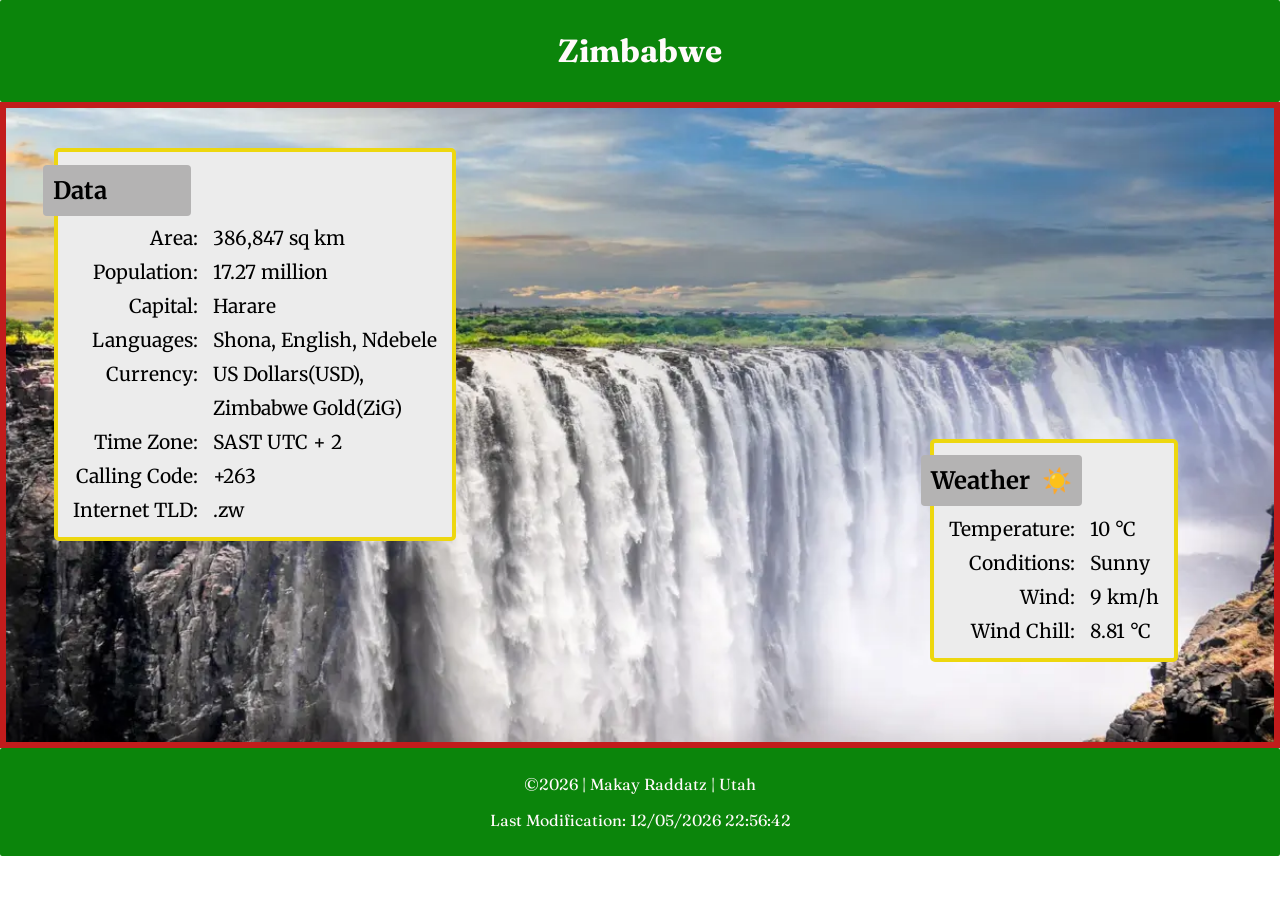
==== place.html @ 3e970793 "Deleted extra images and moved file locations" ====
<!DOCTYPE html>
<html lang="en">

<head>
    <meta charset="UTF-8">
    <meta name="viewport" content="width=device-width, initial-scale=1.0">
    <title>WDD 131 | Country Page</title>
    <meta name="description" content="A description and set of data for a country">
    <meta name="author" content="Makay Raddataz">
    <link rel="stylesheet" href="styles/place.css">
    <link rel="stylesheet" href="styles/place-large.css">
    <script src="scripts/place.js" defer></script>
    <link rel="preconnect" href="https://fonts.googleapis.com">
    <link rel="preconnect" href="https://fonts.gstatic.com" crossorigin>
    <link
        href="https://fonts.googleapis.com/css2?family=Fraunces:ital,opsz,wght@0,9..144,100..900;1,9..144,100..900&family=Merriweather:ital,opsz,wght@0,18..144,300..900;1,18..144,300..900&display=swap"
        rel="stylesheet">
</head>

<body>
    <header>
        <h1>Zimbabwe</h1>

    </header>
    <main>
        <div class="hero">
            <picture>
                <source srcset="images/vic-falls-large3.webp" media="(min-width: 844px)">
                <img src="images/vic-falls-small.webp" alt="Victoria Falls">
            </picture>
            <h2 class="d-heading">Data</h2>
            <div class="data">
                <ul>
                    <li class="c1">Area:</li>
                    <li class="c2">386,847 sq km</li>

                    <li class="c1">Population:</li>
                    <li class="c2">17.27 million</li>

                    <li class="c1">Capital:</li>
                    <li class="c2">Harare</li>

                    <li class="c1">Languages:</li>
                    <li class="c2">Shona, English, Ndebele</li>

                    <li class="c1">Currency:</li>
                    <li class="c2">US Dollars(USD), </li>
                    <li class="c2">Zimbabwe Gold(ZiG)</li>

                    <li class="c1">Time Zone:</li>
                    <li class="c2">SAST UTC + 2</li>

                    <li class="c1">Calling Code:</li>
                    <li class="c2">+263</li>

                    <li class="c1">Internet TLD:</li>
                    <li class="c2">.zw</li>
                </ul>
            </div>
            <div class="w-heading">
                <h2>Weather</h2>
                <img class="weather-icon" src="images/sunny-icon.svg" alt="Sunny Icon" media="(max-width: 500px)">
            </div>
            <div class="weather">
                <ul>
                    <li class="c1">Temperature:</li>
                    <li class="c2" id="temperature">10 °C</li>

                    <li class="c1">Conditions:</li>
                    <li class="c2">Sunny</li>

                    <li class="c1">Wind:</li>
                    <li class="c2" id="wind-speed">9 km/h</li>

                    <li class="c1">Wind Chill:</li>
                    <li class="c2"><span id="windchill"></span> °C</li>
                </ul>
            </div>
        </div>
    </main>
    <footer>
        <p>©<span id="currentyear"></span> | Makay Raddatz | Utah</p>
        <p>Last Modification: <span id="lastModified"></span></p>
    </footer>
    </footer>

</body>

</html>
---- styles/place.css ----
header,
footer {
    text-align: center;
    padding: 10px;
    background-color: rgb(11, 133, 11);
    border-radius: 2px;
    color: #fffafa;
    font-family: "Fraunces", serif, "Times New Roman";
}

body {
    margin: 0;
    font-family: "Merriweather", serif, "Times New Roman";
}

.hero {
    position: relative;
    display: block;
    border-top: 4px solid rgb(237, 215, 15);
    border-bottom: 4px solid rgb(237, 215, 15);
    height: auto;
}


img {
    display: block;
    width: 100%;
    height: auto;
}

ul {
    display: grid;
    grid-template-columns: auto 1fr;
    justify-self: center;
    margin: 0;
    gap: 10px 15px;
    padding: 10px;
    list-style-type: none;
}

li {
    font-size: larger;
}

.c1 {
    text-align: right;
}

.c2 {
    grid-column: 2;
}

h2 {
    padding: 10px;
    margin: 0;
    text-align: center;
    text-decoration: underline;
    background-color: #fff;
}

.w-heading {
    padding: 20px;
}

.weather-icon {
    width: 100px;
    margin: 0 auto;
}

.data,
.weather {
    padding: 5px;
    background-color: #ececec;
    border-radius: 5px;
}
---- styles/place-large.css ----
@media screen and (min-width: 844px) {

    .data,
    .weather {
        position: absolute;
        border: 4px solid rgb(237, 215, 15);
        padding-top: 4rem;
    }

    .hero {
        border: 6px solid rgb(194, 28, 28);
    }

    .data {
        top: 2.5rem;
        left: 3rem;
    }

    .weather {
        right: 6rem;
        bottom: 5rem;
    }

    .w-heading h2 {
        display: flex;
        border-radius: 4px;
    }

    .w-heading {
        position: absolute;
        right: 20.8rem;
        bottom: 16.7rem;
        z-index: 1;
    }

    .d-heading {
        left: 2.3rem;
        top: 3.6rem;
        z-index: 1;
        border-radius: 4px;
        width: 8rem;
    }

    h2 {
        position: absolute;
        text-align: left;
        text-decoration: none;
        background-color: #b4b3b3;
    }

    .w-heading h2::after {
        content: "☀️";
        padding-left: 12px;
    }

    .weather-icon {
        display: none;
    }
}
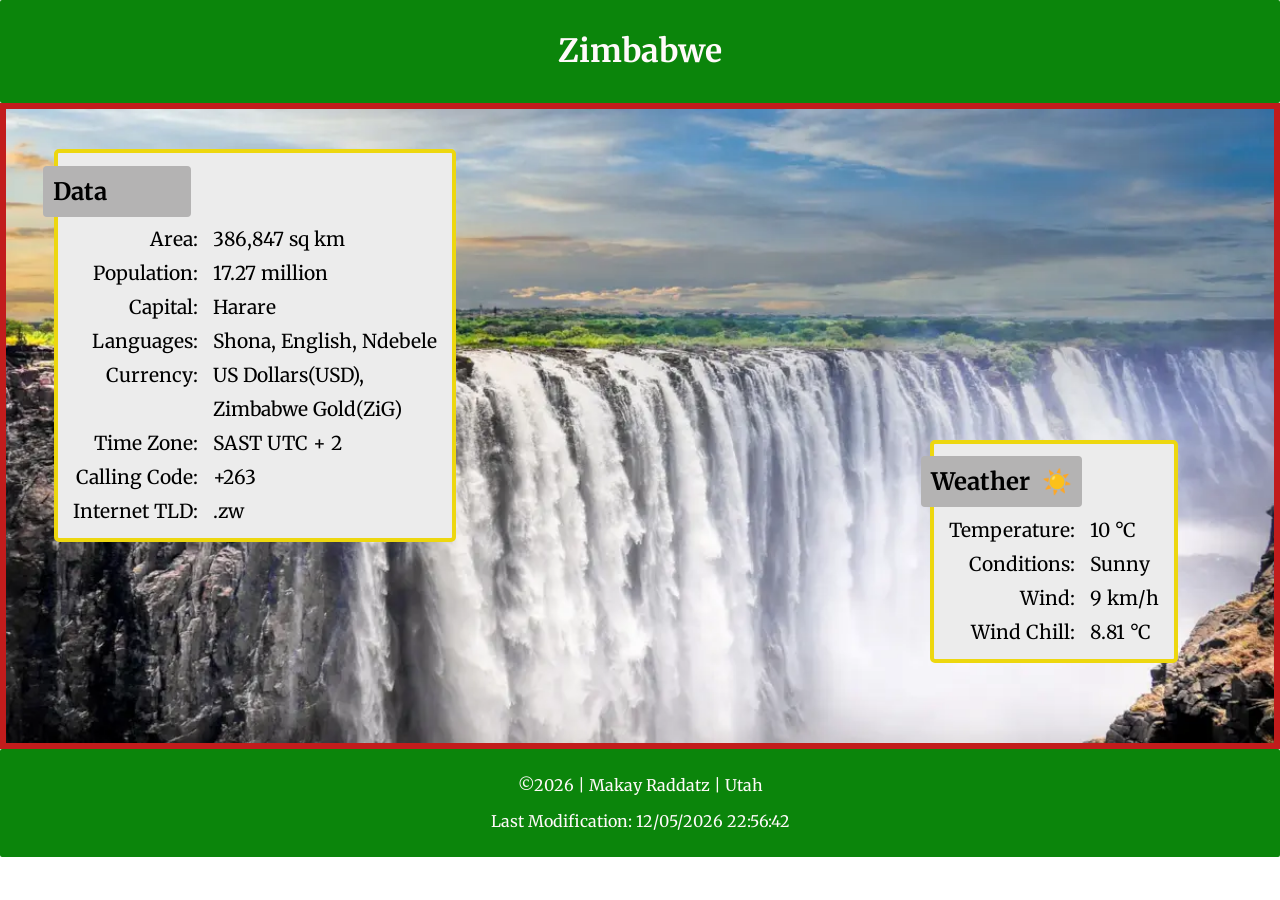
==== commit 567a2f81: "Fixed some validation errors and fulfilled some minor css requirements" ====
--- a/place.html
+++ b/place.html
@@ -5,7 +5,8 @@
     <meta charset="UTF-8">
     <meta name="viewport" content="width=device-width, initial-scale=1.0">
     <title>WDD 131 | Country Page</title>
-    <meta name="description" content="A description and set of data for a country">
+    <meta name="description"
+        content="A set of general information for Zimbabwe and weather conditions that can be found there.">
     <meta name="author" content="Makay Raddataz">
     <link rel="stylesheet" href="styles/place.css">
     <link rel="stylesheet" href="styles/place-large.css">
@@ -59,7 +60,7 @@
             </div>
             <div class="w-heading">
                 <h2>Weather</h2>
-                <img class="weather-icon" src="images/sunny-icon.svg" alt="Sunny Icon" media="(max-width: 500px)">
+                <img class="weather-icon" src="images/sunny-icon.svg" alt="Simple sun image">
             </div>
             <div class="weather">
                 <ul>
@@ -82,7 +83,6 @@
         <p>©<span id="currentyear"></span> | Makay Raddatz | Utah</p>
         <p>Last Modification: <span id="lastModified"></span></p>
     </footer>
-    </footer>
 
 </body>
 
--- a/styles/place.css
+++ b/styles/place.css
@@ -1,3 +1,8 @@
+:root {
+    --yellow: rgb(237, 215, 15);
+    font-family: "Fraunces", serif, "Times New Roman";
+}
+
 header,
 footer {
     text-align: center;
@@ -5,7 +10,6 @@
     background-color: rgb(11, 133, 11);
     border-radius: 2px;
     color: #fffafa;
-    font-family: "Fraunces", serif, "Times New Roman";
 }
 
 body {
@@ -16,8 +20,8 @@
 .hero {
     position: relative;
     display: block;
-    border-top: 4px solid rgb(237, 215, 15);
-    border-bottom: 4px solid rgb(237, 215, 15);
+    border-top: 4px solid var(--yellow);
+    border-bottom: 4px solid var(--yellow);
     height: auto;
 }
 
--- a/styles/place-large.css
+++ b/styles/place-large.css
@@ -3,7 +3,7 @@
     .data,
     .weather {
         position: absolute;
-        border: 4px solid rgb(237, 215, 15);
+        border: 4px solid var(--yellow);
         padding-top: 4rem;
     }
 
